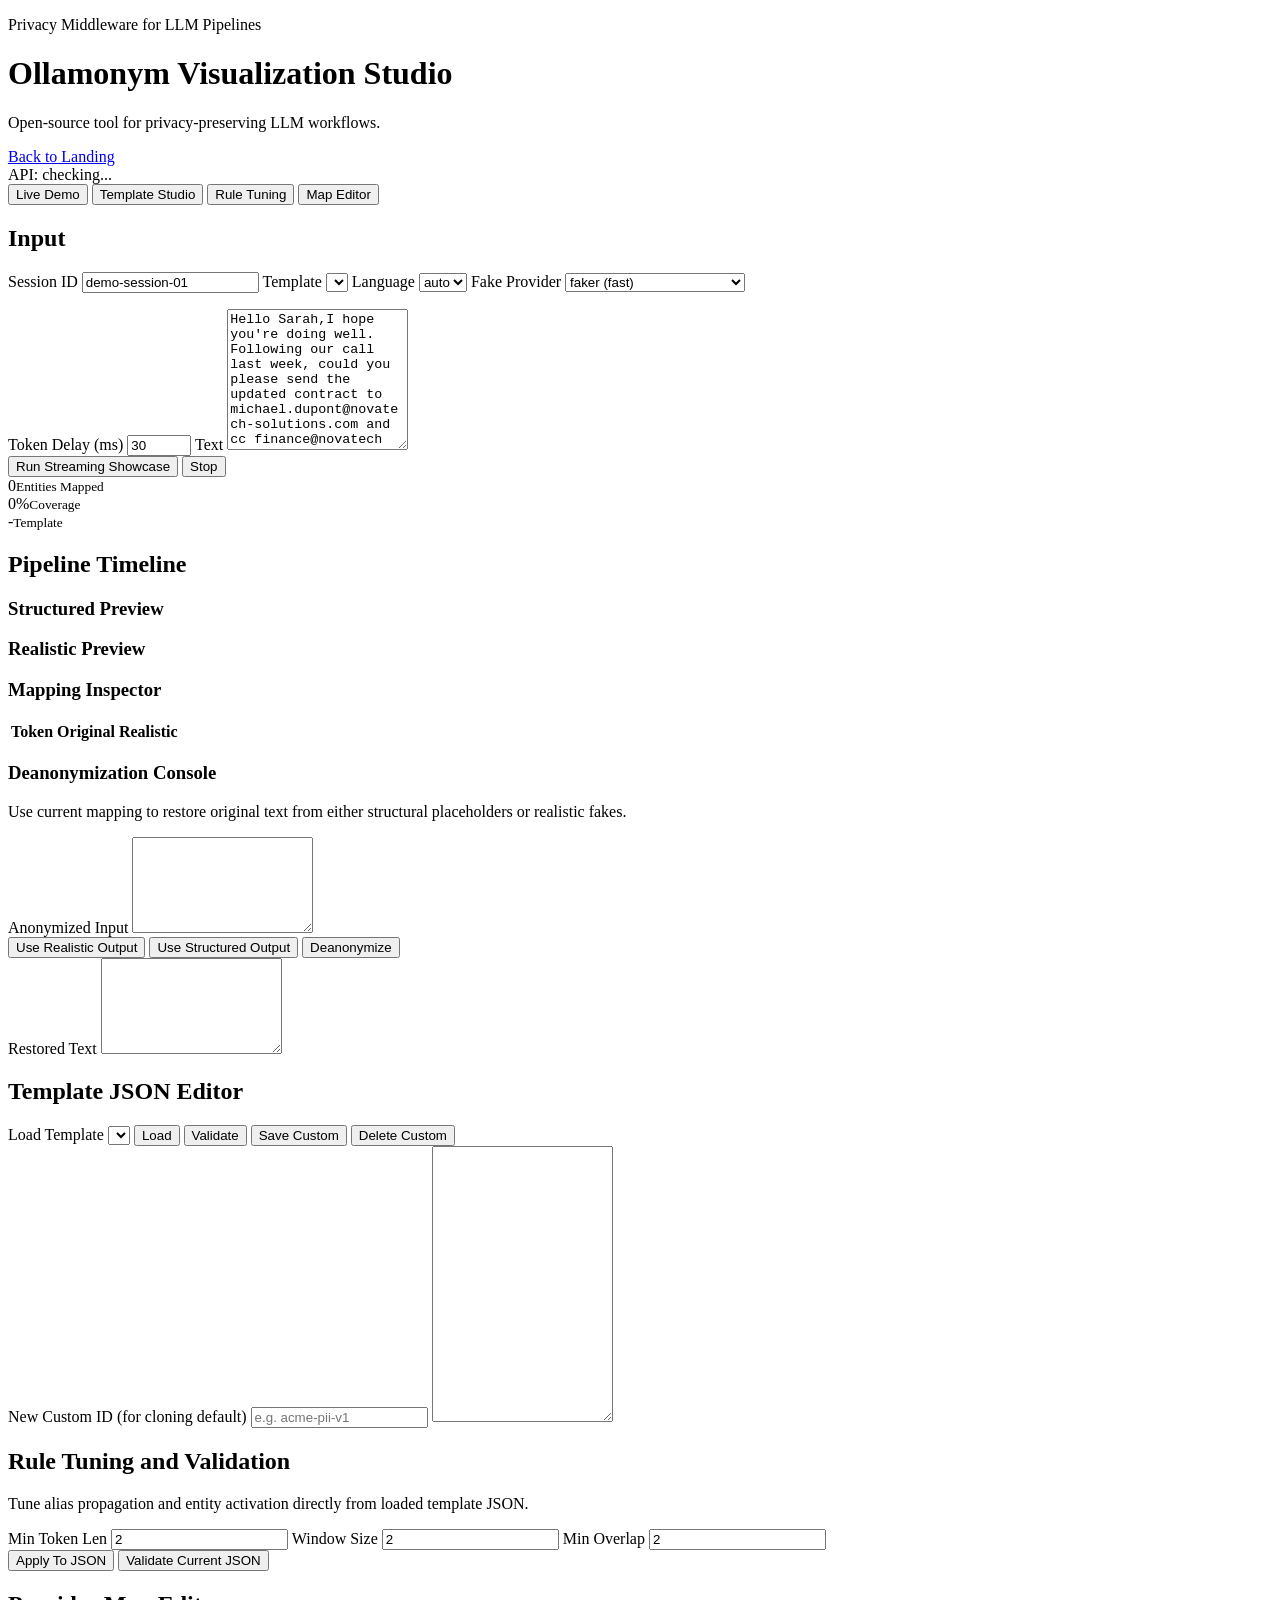
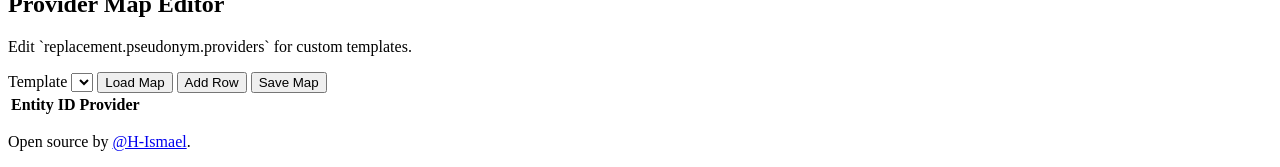
==== app/web/demo.html @ 182c86e9 "some cleaning" ====
<!DOCTYPE html>
<html lang="en">
<head>
  <meta charset="UTF-8" />
  <meta name="viewport" content="width=device-width, initial-scale=1.0" />
  <title>Ollamonym Demo Studio</title>
  <link rel="preconnect" href="https://fonts.googleapis.com">
  <link rel="preconnect" href="https://fonts.gstatic.com" crossorigin>
  <link href="https://fonts.googleapis.com/css2?family=Space+Grotesk:wght@400;500;700&family=IBM+Plex+Mono:wght@400;500&display=swap" rel="stylesheet">
  <link rel="stylesheet" href="/web/app.css?v=20260308b" />
</head>
<body>
  <div class="bg-orb orb-a"></div>
  <div class="bg-orb orb-b"></div>

  <header class="topbar">
    <div>
      <p class="eyebrow">Privacy Middleware for LLM Pipelines</p>
      <h1>Ollamonym Visualization Studio</h1>
      <p class="hint">Open-source tool for privacy-preserving LLM workflows.</p>
    </div>
    <div class="top-actions">
      <a class="btn" href="/web/index.html">Back to Landing</a>
      <div class="pill" id="health-pill">API: checking...</div>
    </div>
  </header>

  <nav class="tabs" id="tabs">
    <button class="tab active" data-tab="playground">Live Demo</button>
    <button class="tab" data-tab="templates">Template Studio</button>
    <button class="tab" data-tab="rules">Rule Tuning</button>
    <button class="tab" data-tab="maps">Map Editor</button>
  </nav>

  <main>
    <section class="panel active" id="panel-playground">
      <div class="grid-two">
        <div class="card">
          <h2>Input</h2>
          <label>Session ID <input id="session-id" value="demo-session-01" /></label>
          <label>Template <select id="template-select"></select></label>
          <label>Language
            <select id="language-select">
              <option value="auto">auto</option>
              <option value="en">en</option>
              <option value="fr">fr</option>
              <option value="ar">ar</option>
            </select>
          </label>
          <label>Fake Provider
            <select id="fake-provider">
              <option value="faker">faker (fast)</option>
              <option value="llm">llm (slower, higher latency)</option>
            </select>
          </label>
          <p id="fake-provider-note" class="hint"></p>
          <label>Token Delay (ms) <input id="token-delay" type="number" min="0" max="1000" value="30" /></label>
          <label>Text
            <textarea id="source-text" rows="9">Hello Sarah,I hope you're doing well. Following our call last week, could you please send the updated contract to michael.dupont@novatech-solutions.com and cc finance@novatech solutions.com? If there are any issues, feel free to reach me directly at +1 (415) 782-4490 or on my personal line +33 6 45 78 12 90. We’re coordinating this with Novatech Solutions Ltd. Novatech's buildings address 878,venue charles , NY ,USA.</textarea>
          </label>
          <div class="row">
            <button id="run-stream" class="btn primary">Run Streaming Showcase</button>
            <button id="stop-stream" class="btn ghost">Stop</button>
          </div>
          <div class="kpi-row">
            <div class="kpi"><span id="kpi-entities">0</span><small>Entities Mapped</small></div>
            <div class="kpi"><span id="kpi-coverage">0%</span><small>Coverage</small></div>
            <div class="kpi"><span id="kpi-template">-</span><small>Template</small></div>
          </div>
        </div>

        <div class="card timeline-card">
          <h2>Pipeline Timeline</h2>
          <div id="timeline" class="timeline"></div>
        </div>
      </div>

      <div class="grid-two previews">
        <div class="card output-card">
          <h3>Structured Preview</h3>
          <pre id="structured-output"></pre>
        </div>
        <div class="card output-card">
          <h3>Realistic Preview</h3>
          <pre id="realistic-output"></pre>
        </div>
      </div>

      <div class="card">
        <h3>Mapping Inspector</h3>
        <table id="mapping-table">
          <thead>
            <tr><th>Token</th><th>Original</th><th>Realistic</th></tr>
          </thead>
          <tbody></tbody>
        </table>
      </div>

      <div class="card">
        <h3>Deanonymization Console</h3>
        <p class="hint">Use current mapping to restore original text from either structural placeholders or realistic fakes.</p>
        <label>Anonymized Input
          <textarea id="deanon-input" rows="6"></textarea>
        </label>
        <div class="row">
          <button id="use-realistic-for-deanon" class="btn">Use Realistic Output</button>
          <button id="use-structured-for-deanon" class="btn">Use Structured Output</button>
          <button id="run-deanon" class="btn primary">Deanonymize</button>
        </div>
        <label>Restored Text
          <textarea id="deanon-output" rows="6" readonly></textarea>
        </label>
      </div>
    </section>

    <section class="panel" id="panel-templates">
      <div class="card">
        <h2>Template JSON Editor</h2>
        <div class="row">
          <label>Load Template <select id="editor-template-select"></select></label>
          <button id="load-template" class="btn">Load</button>
          <button id="validate-template" class="btn">Validate</button>
          <button id="save-template" class="btn primary">Save Custom</button>
          <button id="delete-template" class="btn danger">Delete Custom</button>
        </div>
        <label>New Custom ID (for cloning default)
          <input id="new-template-id" placeholder="e.g. acme-pii-v1" />
        </label>
        <textarea id="template-json" rows="18"></textarea>
        <pre id="template-status" class="status"></pre>
      </div>
    </section>

    <section class="panel" id="panel-rules">
      <div class="card">
        <h2>Rule Tuning and Validation</h2>
        <p>Tune alias propagation and entity activation directly from loaded template JSON.</p>
        <div class="grid-three">
          <label>Min Token Len <input id="rule-min-token" type="number" min="1" value="2" /></label>
          <label>Window Size <input id="rule-window" type="number" min="1" value="2" /></label>
          <label>Min Overlap <input id="rule-overlap" type="number" min="1" value="2" /></label>
        </div>
        <div id="entity-toggles" class="chips"></div>
        <div class="row">
          <button id="apply-rules" class="btn">Apply To JSON</button>
          <button id="validate-rules" class="btn primary">Validate Current JSON</button>
        </div>
        <pre id="rules-status" class="status"></pre>
      </div>
    </section>

    <section class="panel" id="panel-maps">
      <div class="card">
        <h2>Provider Map Editor</h2>
        <p>Edit `replacement.pseudonym.providers` for custom templates.</p>
        <div class="row">
          <label>Template <select id="map-template-select"></select></label>
          <button id="load-map" class="btn">Load Map</button>
          <button id="add-map-row" class="btn">Add Row</button>
          <button id="save-map" class="btn primary">Save Map</button>
        </div>
        <table id="map-table">
          <thead>
            <tr><th>Entity ID</th><th>Provider</th><th></th></tr>
          </thead>
          <tbody></tbody>
        </table>
        <pre id="map-status" class="status"></pre>
      </div>
    </section>
  </main>
  <footer class="site-footer pad">
    <p>
      Open source by
      <a href="https://github.com/H-Ismael" target="_blank" rel="noopener noreferrer">@H-Ismael</a>.
    </p>
  </footer>

  <script src="/web/app.js?v=20260308b"></script>
</body>
</html>
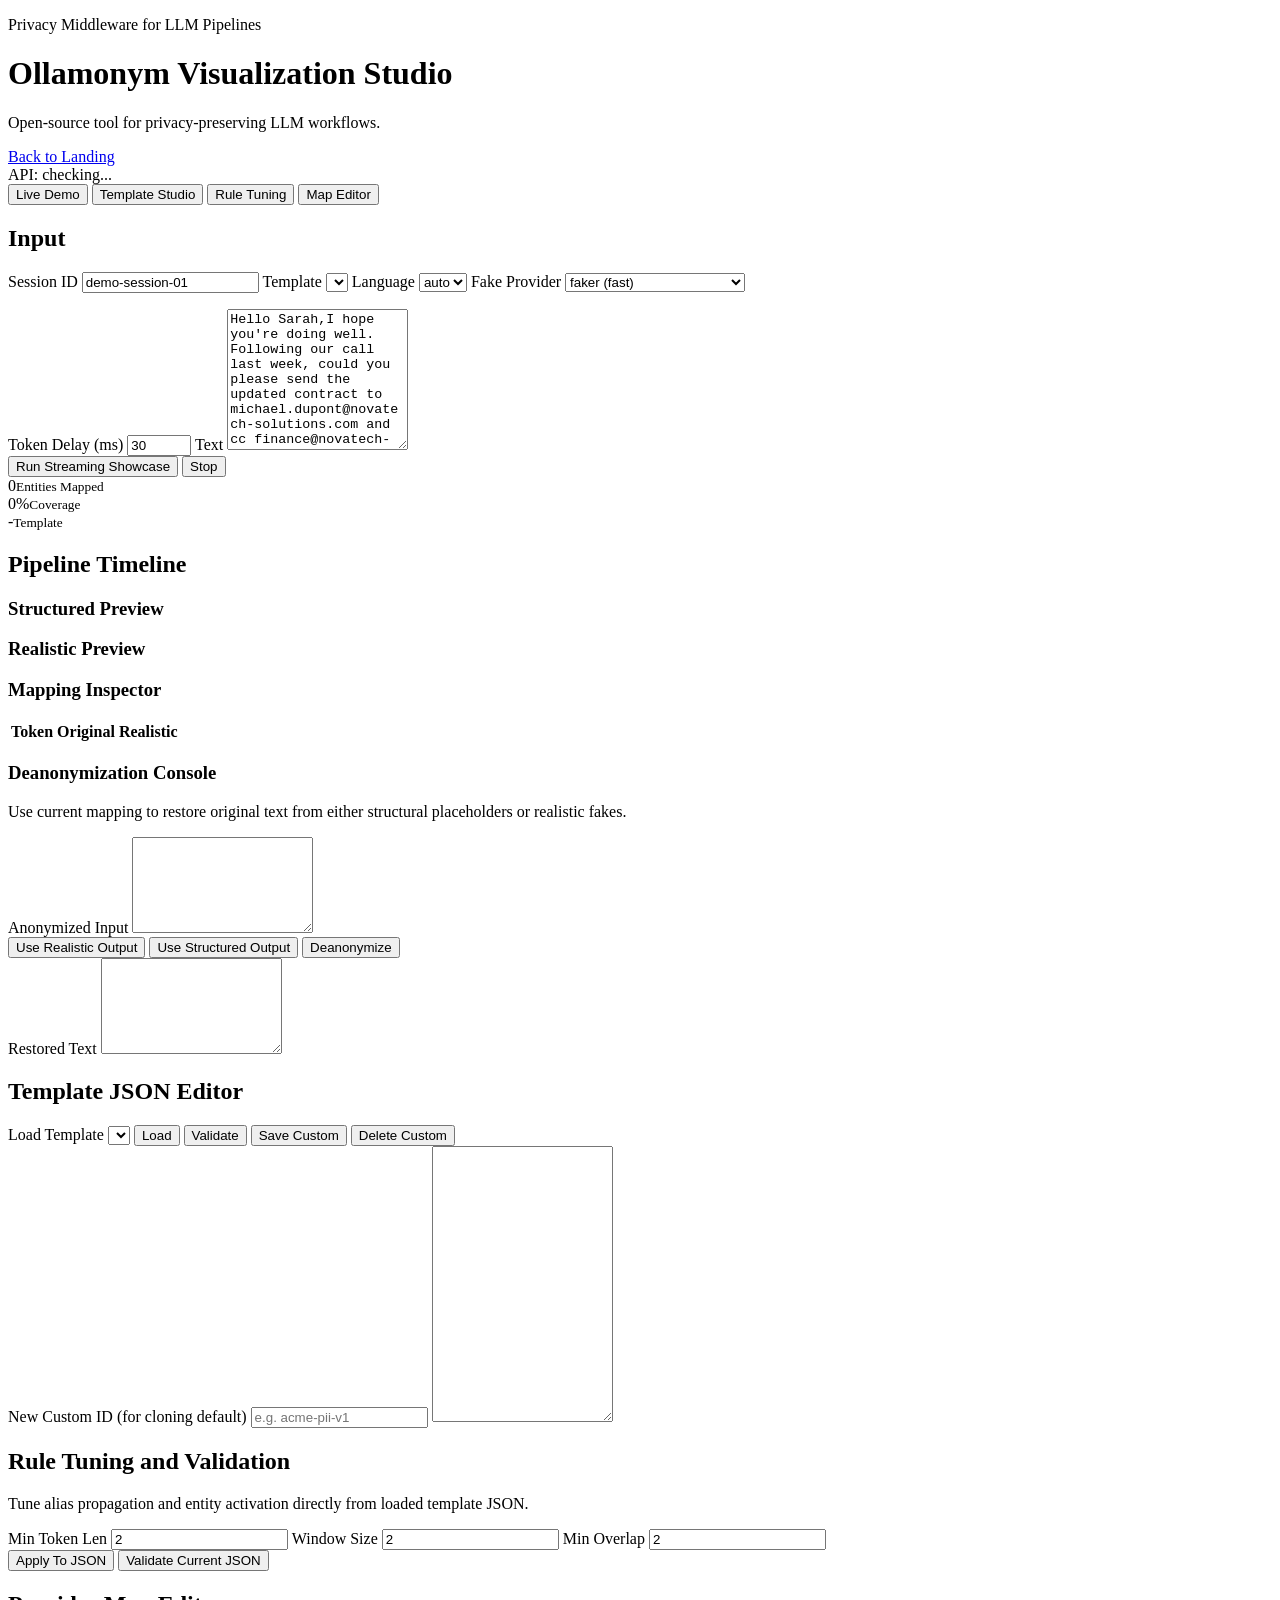
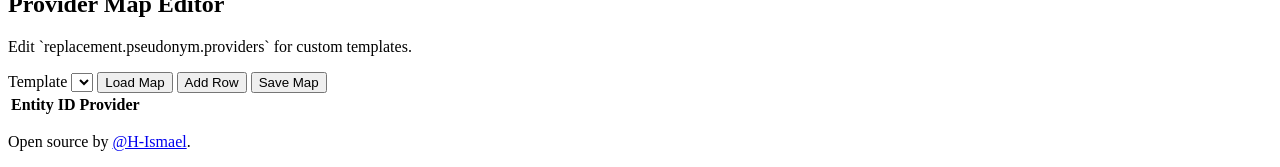
==== commit 0de33afa: "quick fix of token display" ====
--- a/app/web/demo.html
+++ b/app/web/demo.html
@@ -56,7 +56,7 @@
           <p id="fake-provider-note" class="hint"></p>
           <label>Token Delay (ms) <input id="token-delay" type="number" min="0" max="1000" value="30" /></label>
           <label>Text
-            <textarea id="source-text" rows="9">Hello Sarah,I hope you're doing well. Following our call last week, could you please send the updated contract to michael.dupont@novatech-solutions.com and cc finance@novatech solutions.com? If there are any issues, feel free to reach me directly at +1 (415) 782-4490 or on my personal line +33 6 45 78 12 90. We’re coordinating this with Novatech Solutions Ltd. Novatech's buildings address 878,venue charles , NY ,USA.</textarea>
+            <textarea id="source-text" rows="9">Hello Sarah,I hope you're doing well. Following our call last week, could you please send the updated contract to michael.dupont@novatech-solutions.com and cc finance@novatech-solutions.com? If there are any issues, feel free to reach me directly at +1 (415) 782-4490 or on my personal line +33 6 45 78 12 90. We’re coordinating this with Novatech Solutions Ltd. Novatech's buildings address 878,venue charles , NY ,USA.</textarea>
           </label>
           <div class="row">
             <button id="run-stream" class="btn primary">Run Streaming Showcase</button>
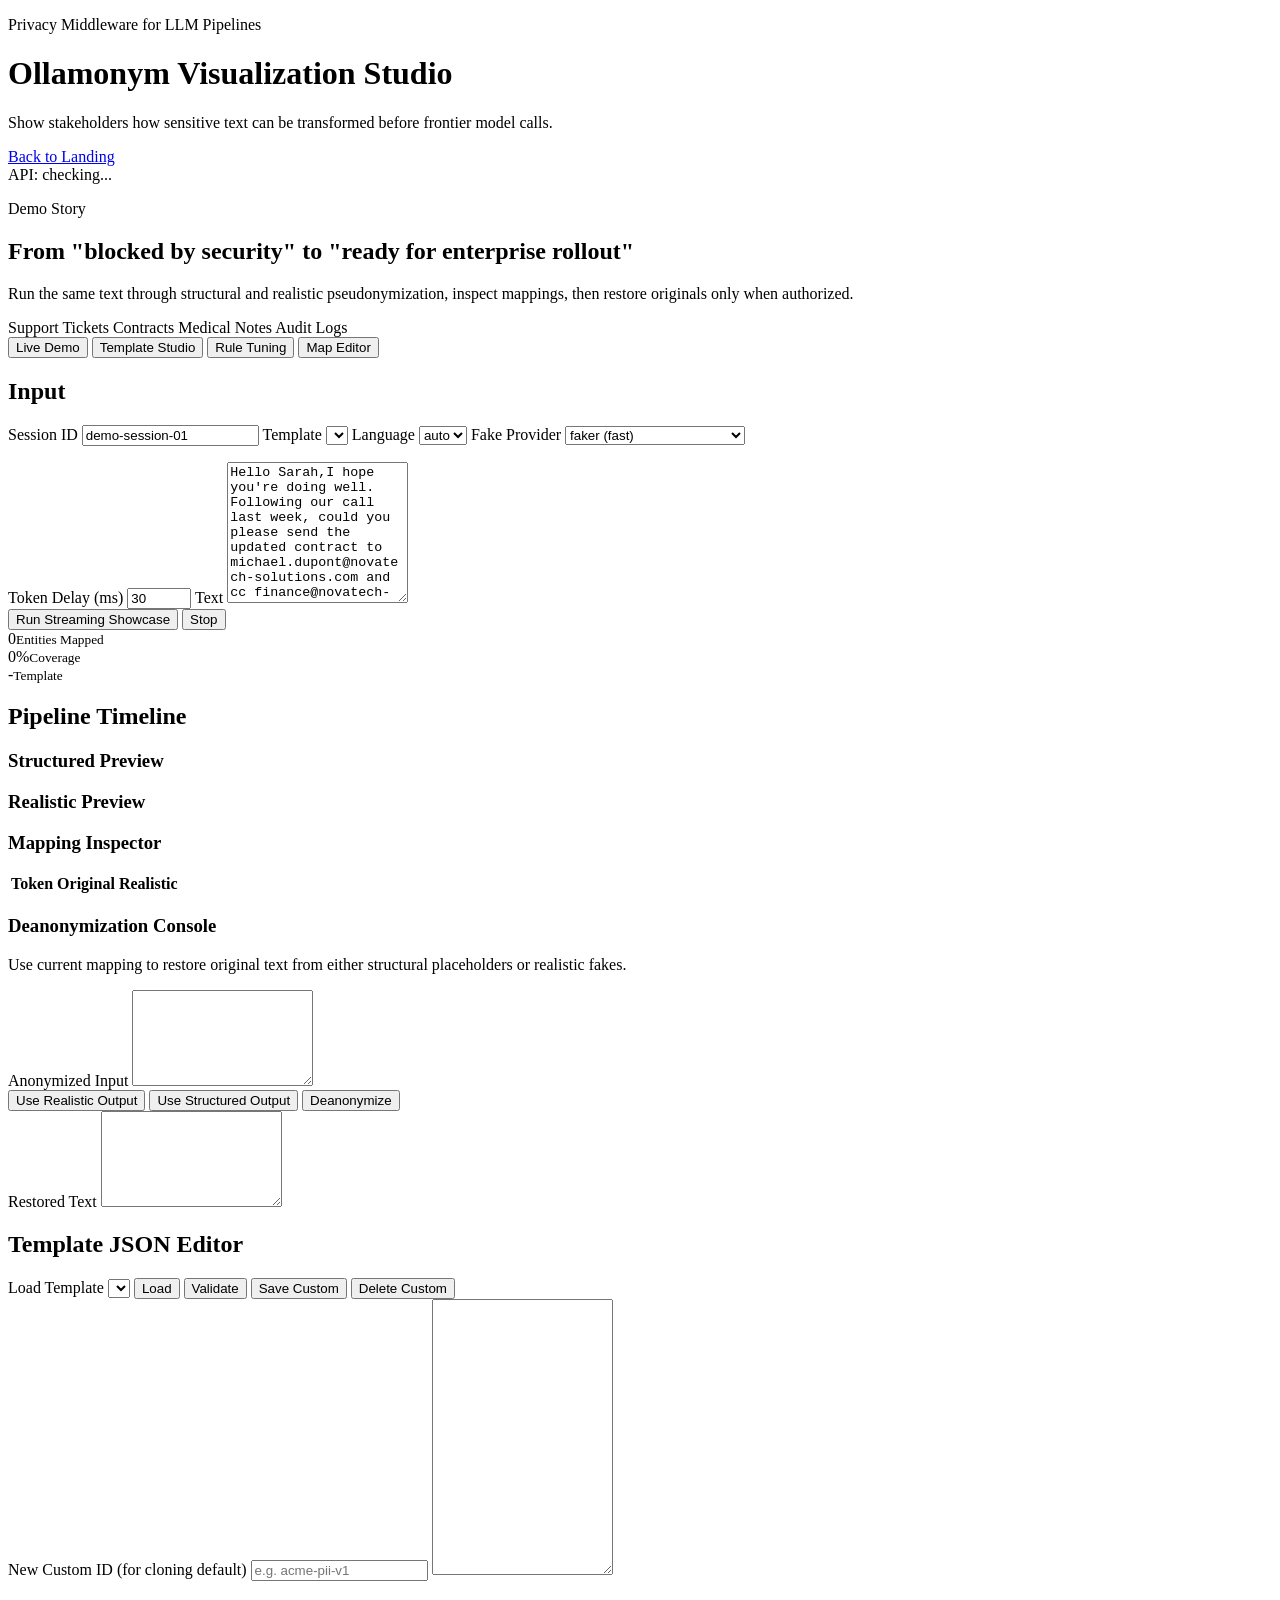
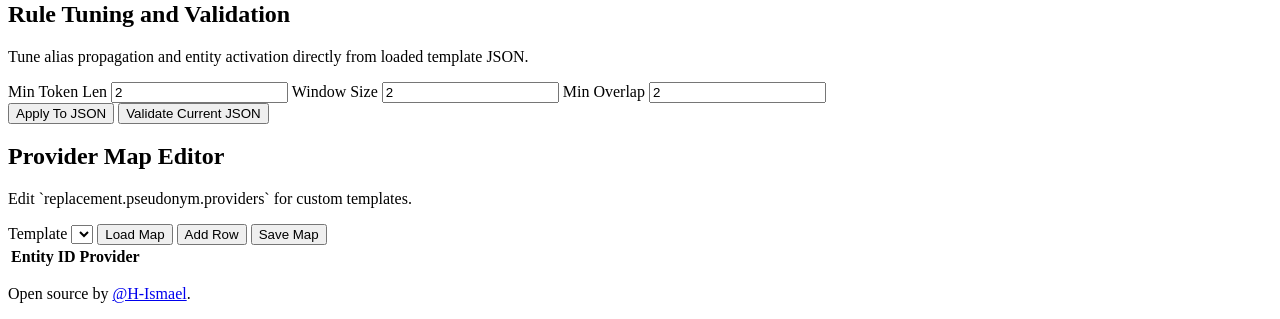
==== commit d54802f0: "UI refactore" ====
--- a/app/web/demo.html
+++ b/app/web/demo.html
@@ -7,7 +7,7 @@
   <link rel="preconnect" href="https://fonts.googleapis.com">
   <link rel="preconnect" href="https://fonts.gstatic.com" crossorigin>
   <link href="https://fonts.googleapis.com/css2?family=Space+Grotesk:wght@400;500;700&family=IBM+Plex+Mono:wght@400;500&display=swap" rel="stylesheet">
-  <link rel="stylesheet" href="/web/app.css?v=20260308b" />
+  <link rel="stylesheet" href="/web/app.css?v=20260310-ui2" />
 </head>
 <body>
   <div class="bg-orb orb-a"></div>
@@ -17,13 +17,27 @@
     <div>
       <p class="eyebrow">Privacy Middleware for LLM Pipelines</p>
       <h1>Ollamonym Visualization Studio</h1>
-      <p class="hint">Open-source tool for privacy-preserving LLM workflows.</p>
+      <p class="hint">Show stakeholders how sensitive text can be transformed before frontier model calls.</p>
     </div>
     <div class="top-actions">
       <a class="btn" href="/web/index.html">Back to Landing</a>
       <div class="pill" id="health-pill">API: checking...</div>
     </div>
   </header>
+
+  <section class="demo-rail">
+    <article class="card demo-rail-card">
+      <p class="eyebrow">Demo Story</p>
+      <h2>From "blocked by security" to "ready for enterprise rollout"</h2>
+      <p class="hint">Run the same text through structural and realistic pseudonymization, inspect mappings, then restore originals only when authorized.</p>
+      <div class="demo-tags">
+        <span>Support Tickets</span>
+        <span>Contracts</span>
+        <span>Medical Notes</span>
+        <span>Audit Logs</span>
+      </div>
+    </article>
+  </section>
 
   <nav class="tabs" id="tabs">
     <button class="tab active" data-tab="playground">Live Demo</button>
@@ -176,6 +190,6 @@
     </p>
   </footer>
 
-  <script src="/web/app.js?v=20260308b"></script>
+  <script src="/web/app.js?v=20260310-ui1"></script>
 </body>
 </html>
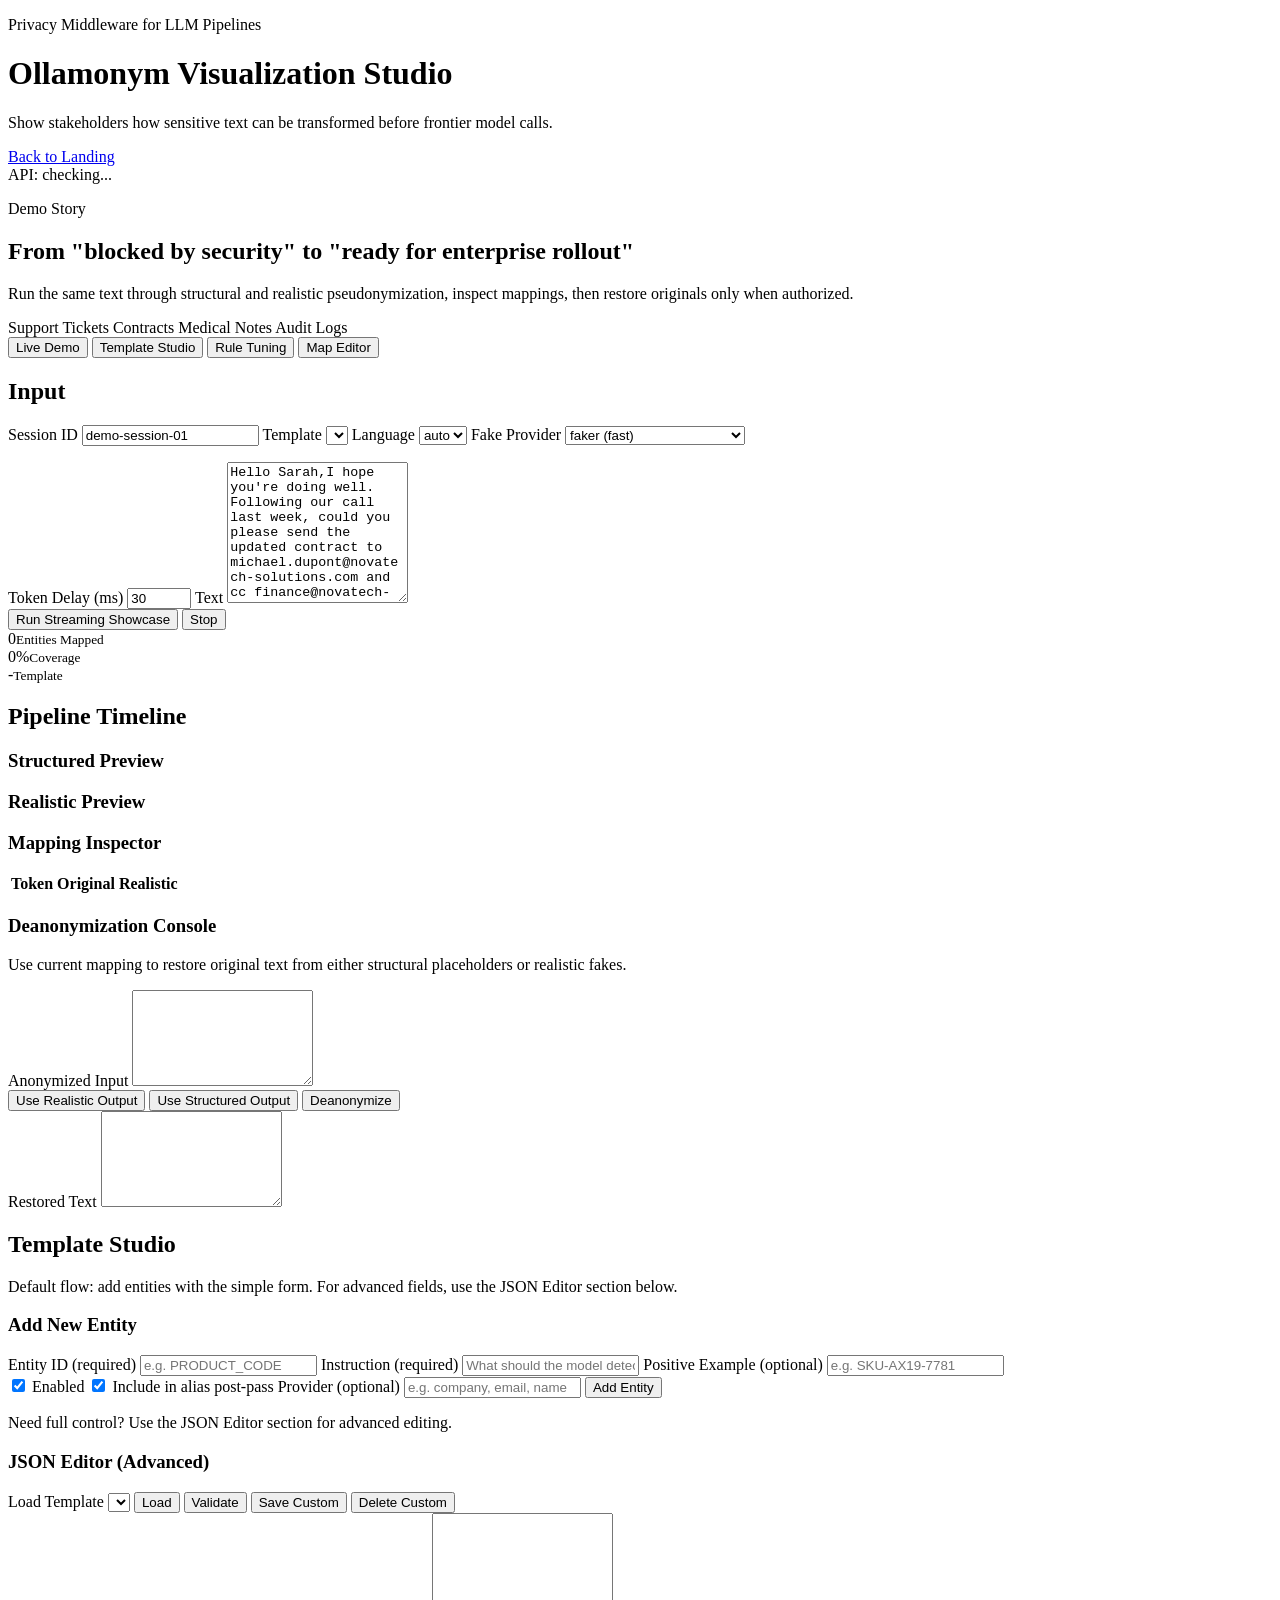
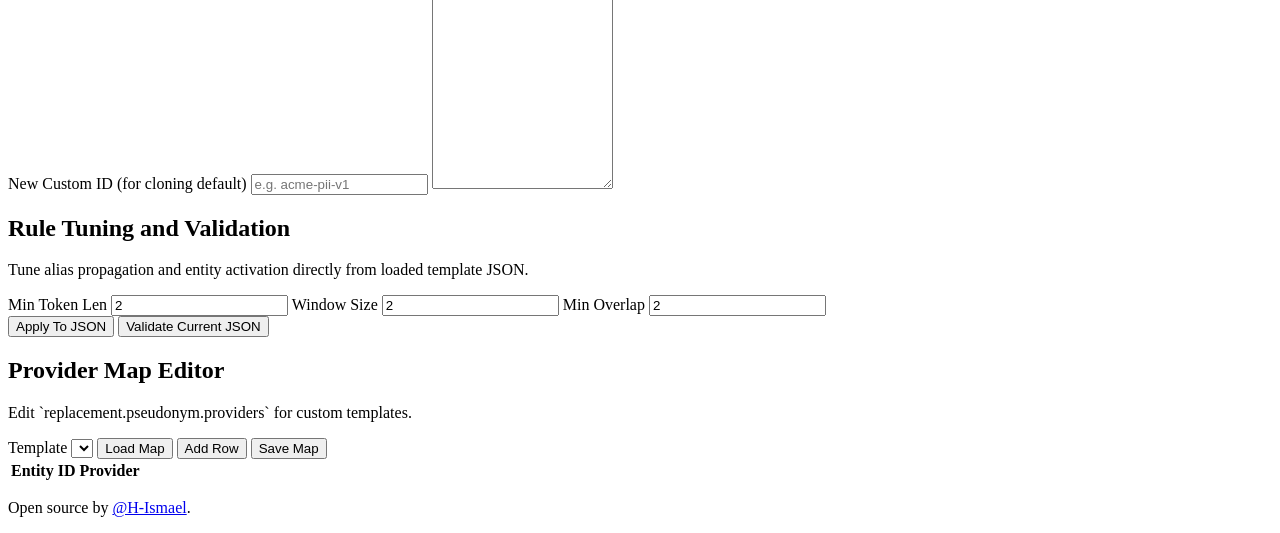
==== commit 673094d8: "added + entity with ease" ====
--- a/app/web/demo.html
+++ b/app/web/demo.html
@@ -7,7 +7,7 @@
   <link rel="preconnect" href="https://fonts.googleapis.com">
   <link rel="preconnect" href="https://fonts.gstatic.com" crossorigin>
   <link href="https://fonts.googleapis.com/css2?family=Space+Grotesk:wght@400;500;700&family=IBM+Plex+Mono:wght@400;500&display=swap" rel="stylesheet">
-  <link rel="stylesheet" href="/web/app.css?v=20260310-ui2" />
+  <link rel="stylesheet" href="/web/app.css?v=20260310-ui3" />
 </head>
 <body>
   <div class="bg-orb orb-a"></div>
@@ -129,7 +129,32 @@
 
     <section class="panel" id="panel-templates">
       <div class="card">
-        <h2>Template JSON Editor</h2>
+        <h2>Template Studio</h2>
+        <p class="hint">Default flow: add entities with the simple form. For advanced fields, use the JSON Editor section below.</p>
+        <div class="entity-quick-add">
+          <h3>Add New Entity</h3>
+          <div class="grid-three">
+            <label>Entity ID (required)
+              <input id="quick-entity-id" placeholder="e.g. PRODUCT_CODE" />
+            </label>
+            <label>Instruction (required)
+              <input id="quick-entity-instructions" placeholder="What should the model detect?" />
+            </label>
+            <label>Positive Example (optional)
+              <input id="quick-entity-example" placeholder="e.g. SKU-AX19-7781" />
+            </label>
+          </div>
+          <div class="row">
+            <label class="inline-check"><input id="quick-entity-enable" type="checkbox" checked /> Enabled</label>
+            <label class="inline-check"><input id="quick-entity-add-postpass" type="checkbox" checked /> Include in alias post-pass</label>
+            <label>Provider (optional)
+              <input id="quick-entity-provider" placeholder="e.g. company, email, name" />
+            </label>
+            <button id="add-entity-quick" class="btn primary">Add Entity</button>
+          </div>
+          <p class="hint">Need full control? Use the JSON Editor section for advanced editing.</p>
+        </div>
+        <h3>JSON Editor (Advanced)</h3>
         <div class="row">
           <label>Load Template <select id="editor-template-select"></select></label>
           <button id="load-template" class="btn">Load</button>
@@ -190,6 +215,6 @@
     </p>
   </footer>
 
-  <script src="/web/app.js?v=20260310-ui1"></script>
+  <script src="/web/app.js?v=20260310-ui2"></script>
 </body>
 </html>
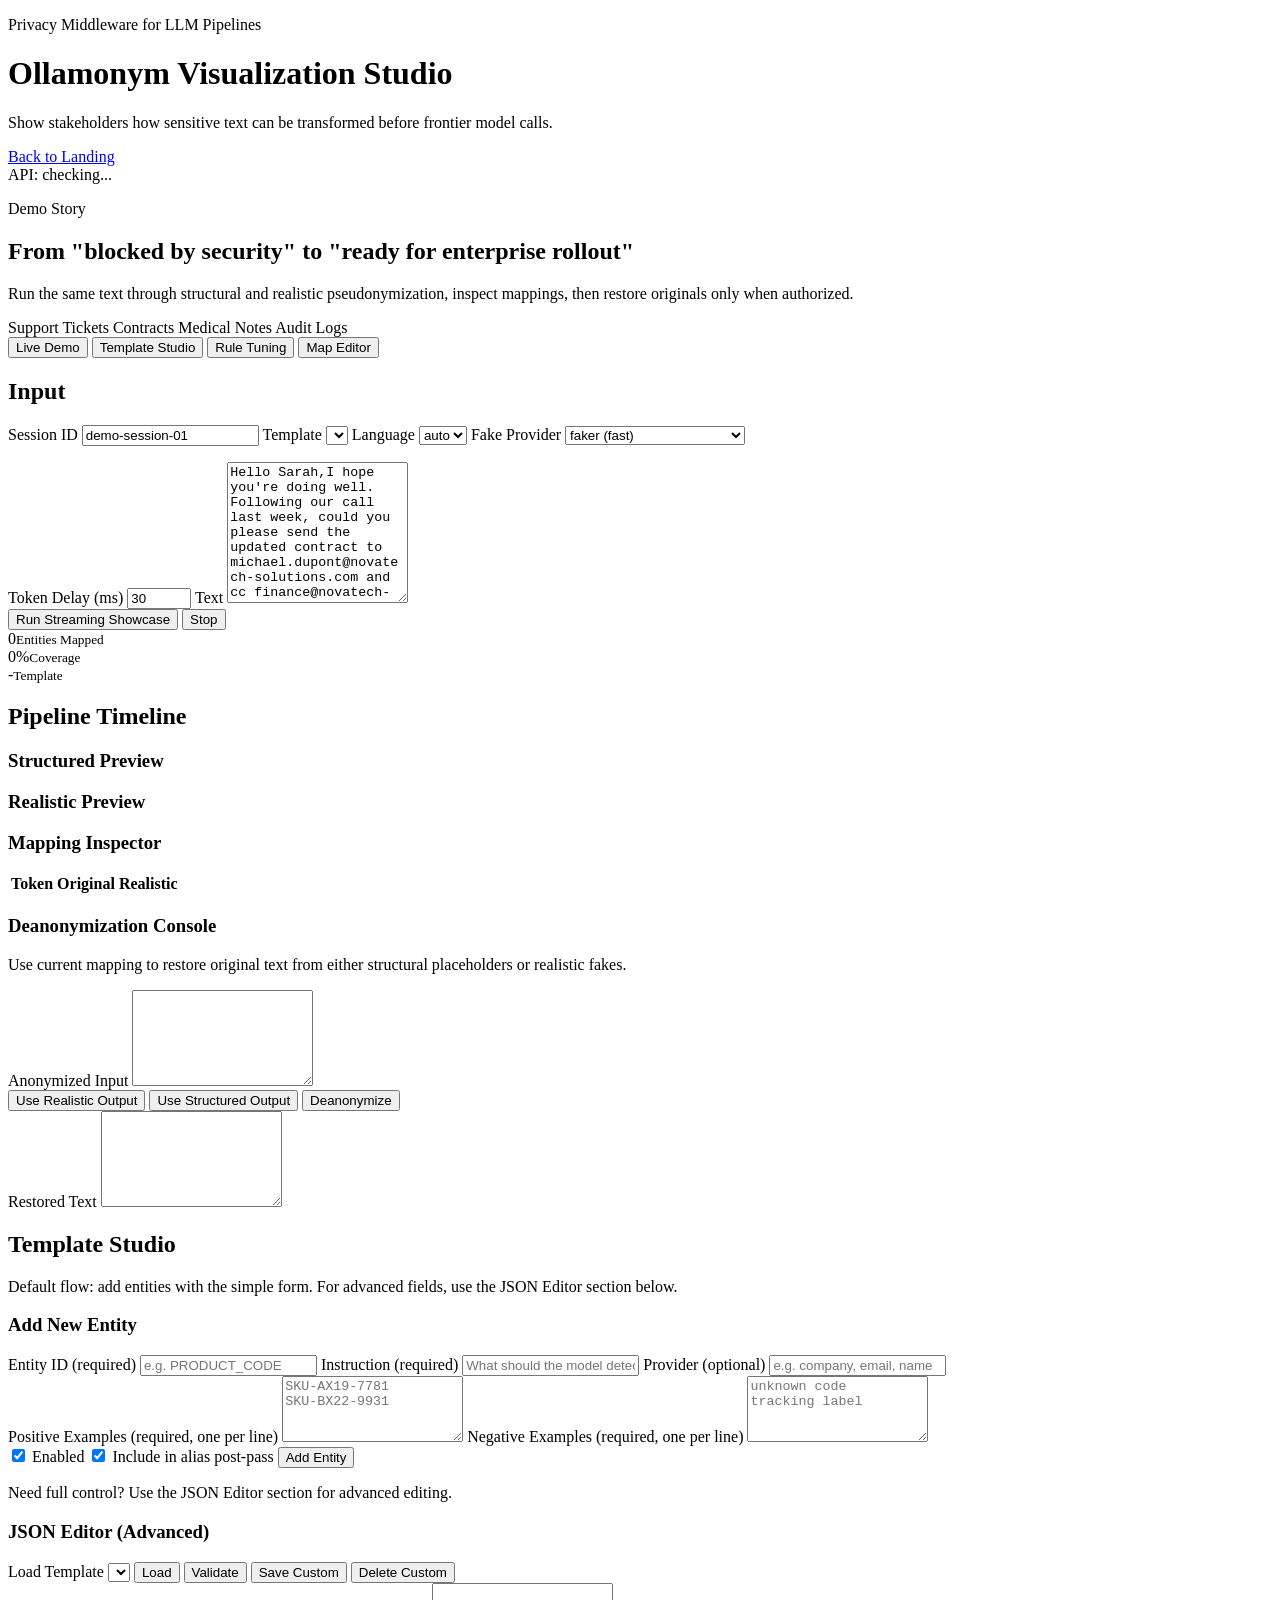
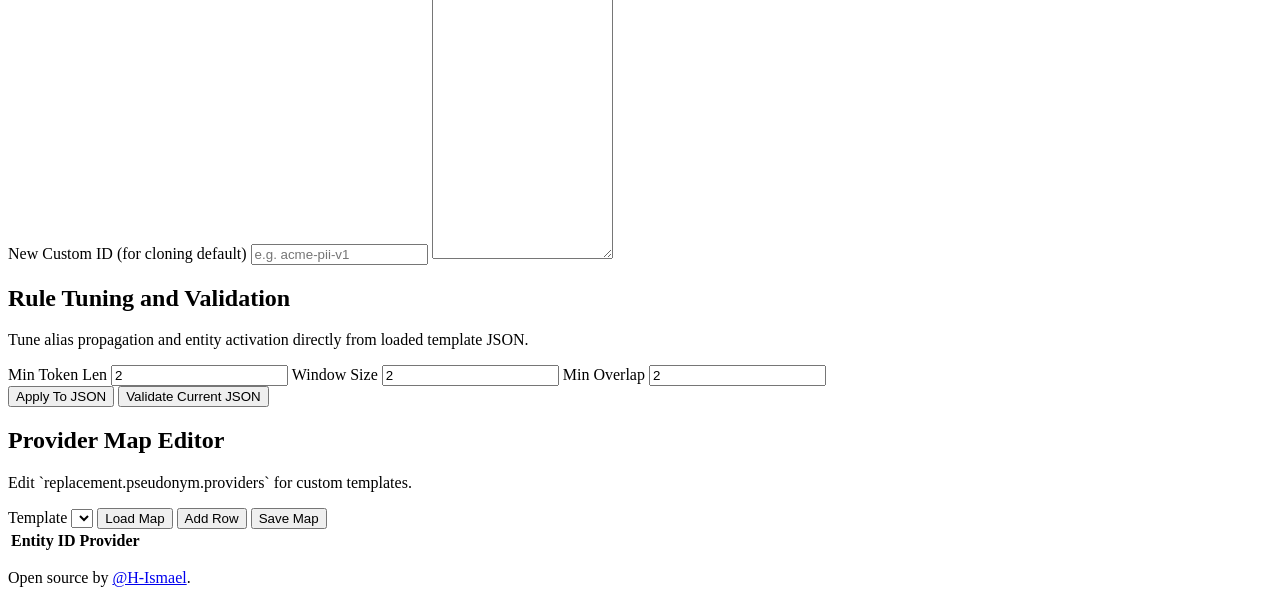
==== commit e96fd26d: "latest" ====
--- a/app/web/demo.html
+++ b/app/web/demo.html
@@ -140,16 +140,21 @@
             <label>Instruction (required)
               <input id="quick-entity-instructions" placeholder="What should the model detect?" />
             </label>
-            <label>Positive Example (optional)
-              <input id="quick-entity-example" placeholder="e.g. SKU-AX19-7781" />
+            <label>Provider (optional)
+              <input id="quick-entity-provider" placeholder="e.g. company, email, name" />
+            </label>
+          </div>
+          <div class="grid-two">
+            <label>Positive Examples (required, one per line)
+              <textarea id="quick-entity-positive-examples" rows="4" placeholder="SKU-AX19-7781&#10;SKU-BX22-9931"></textarea>
+            </label>
+            <label>Negative Examples (required, one per line)
+              <textarea id="quick-entity-negative-examples" rows="4" placeholder="unknown code&#10;tracking label"></textarea>
             </label>
           </div>
           <div class="row">
             <label class="inline-check"><input id="quick-entity-enable" type="checkbox" checked /> Enabled</label>
             <label class="inline-check"><input id="quick-entity-add-postpass" type="checkbox" checked /> Include in alias post-pass</label>
-            <label>Provider (optional)
-              <input id="quick-entity-provider" placeholder="e.g. company, email, name" />
-            </label>
             <button id="add-entity-quick" class="btn primary">Add Entity</button>
           </div>
           <p class="hint">Need full control? Use the JSON Editor section for advanced editing.</p>
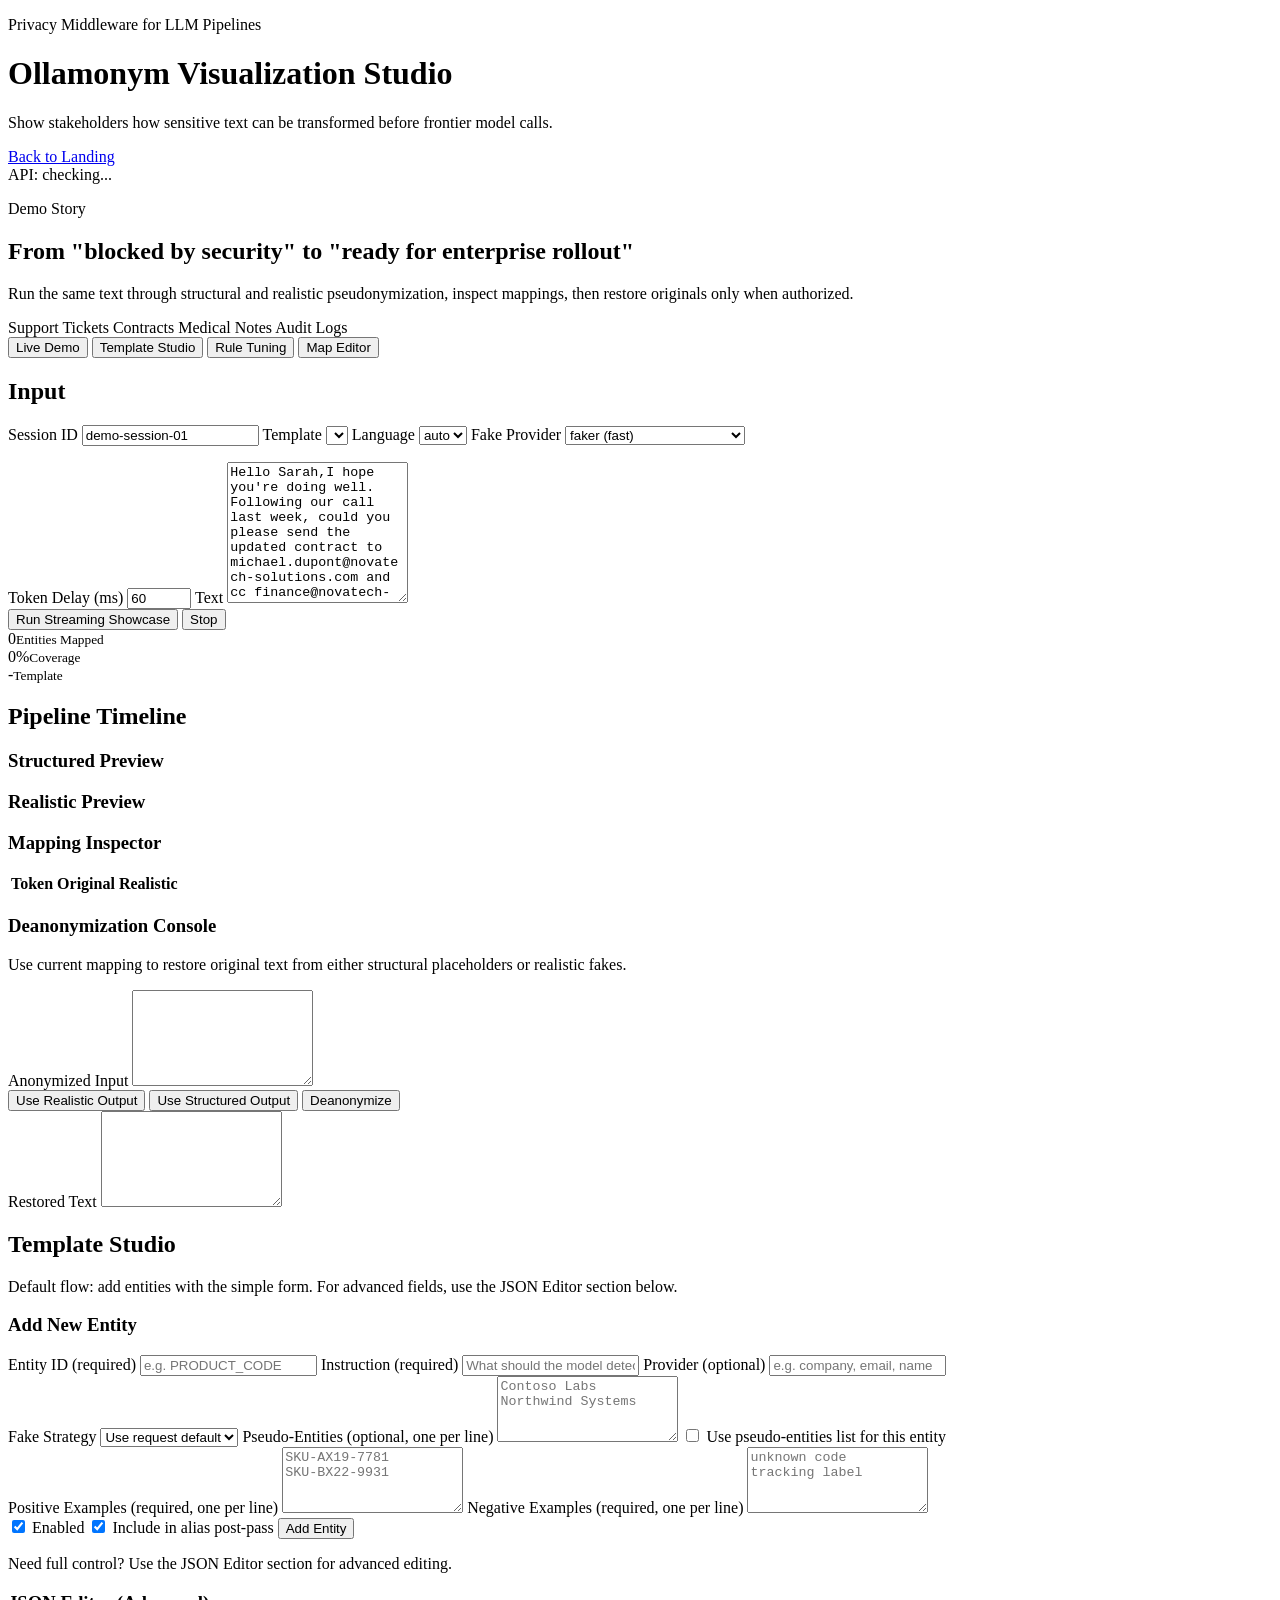
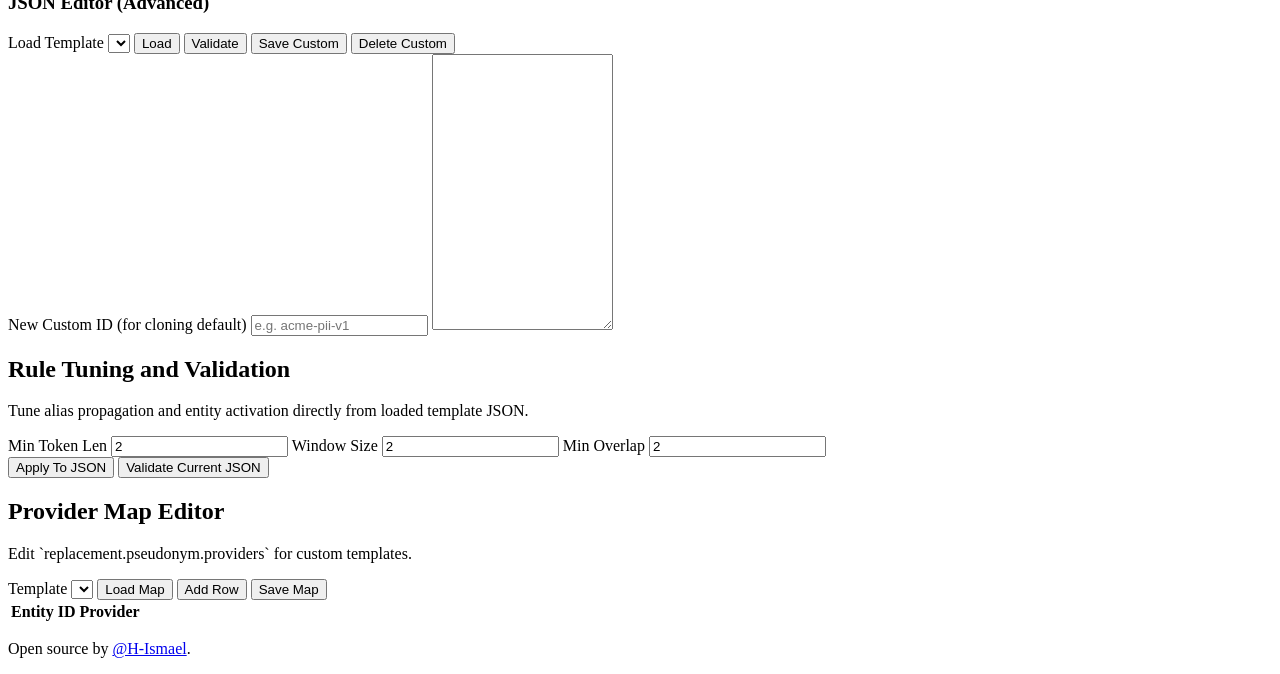
==== commit b7acee40: "warm up requests and black and white themes" ====
--- a/app/web/demo.html
+++ b/app/web/demo.html
@@ -68,7 +68,7 @@
             </select>
           </label>
           <p id="fake-provider-note" class="hint"></p>
-          <label>Token Delay (ms) <input id="token-delay" type="number" min="0" max="1000" value="30" /></label>
+          <label>Token Delay (ms) <input id="token-delay" type="number" min="0" max="1000" value="60" /></label>
           <label>Text
             <textarea id="source-text" rows="9">Hello Sarah,I hope you're doing well. Following our call last week, could you please send the updated contract to michael.dupont@novatech-solutions.com and cc finance@novatech-solutions.com? If there are any issues, feel free to reach me directly at +1 (415) 782-4490 or on my personal line +33 6 45 78 12 90. We’re coordinating this with Novatech Solutions Ltd. Novatech's buildings address 878,venue charles , NY ,USA.</textarea>
           </label>
@@ -144,6 +144,19 @@
               <input id="quick-entity-provider" placeholder="e.g. company, email, name" />
             </label>
           </div>
+          <div class="grid-three">
+            <label>Fake Strategy
+              <select id="quick-entity-fake-provider">
+                <option value="">Use request default</option>
+                <option value="faker">Force faker</option>
+                <option value="llm">Force llm</option>
+              </select>
+            </label>
+            <label>Pseudo-Entities (optional, one per line)
+              <textarea id="quick-entity-pseudo-entities" rows="4" placeholder="Contoso Labs&#10;Northwind Systems"></textarea>
+            </label>
+            <label class="inline-check"><input id="quick-entity-use-pseudo" type="checkbox" /> Use pseudo-entities list for this entity</label>
+          </div>
           <div class="grid-two">
             <label>Positive Examples (required, one per line)
               <textarea id="quick-entity-positive-examples" rows="4" placeholder="SKU-AX19-7781&#10;SKU-BX22-9931"></textarea>
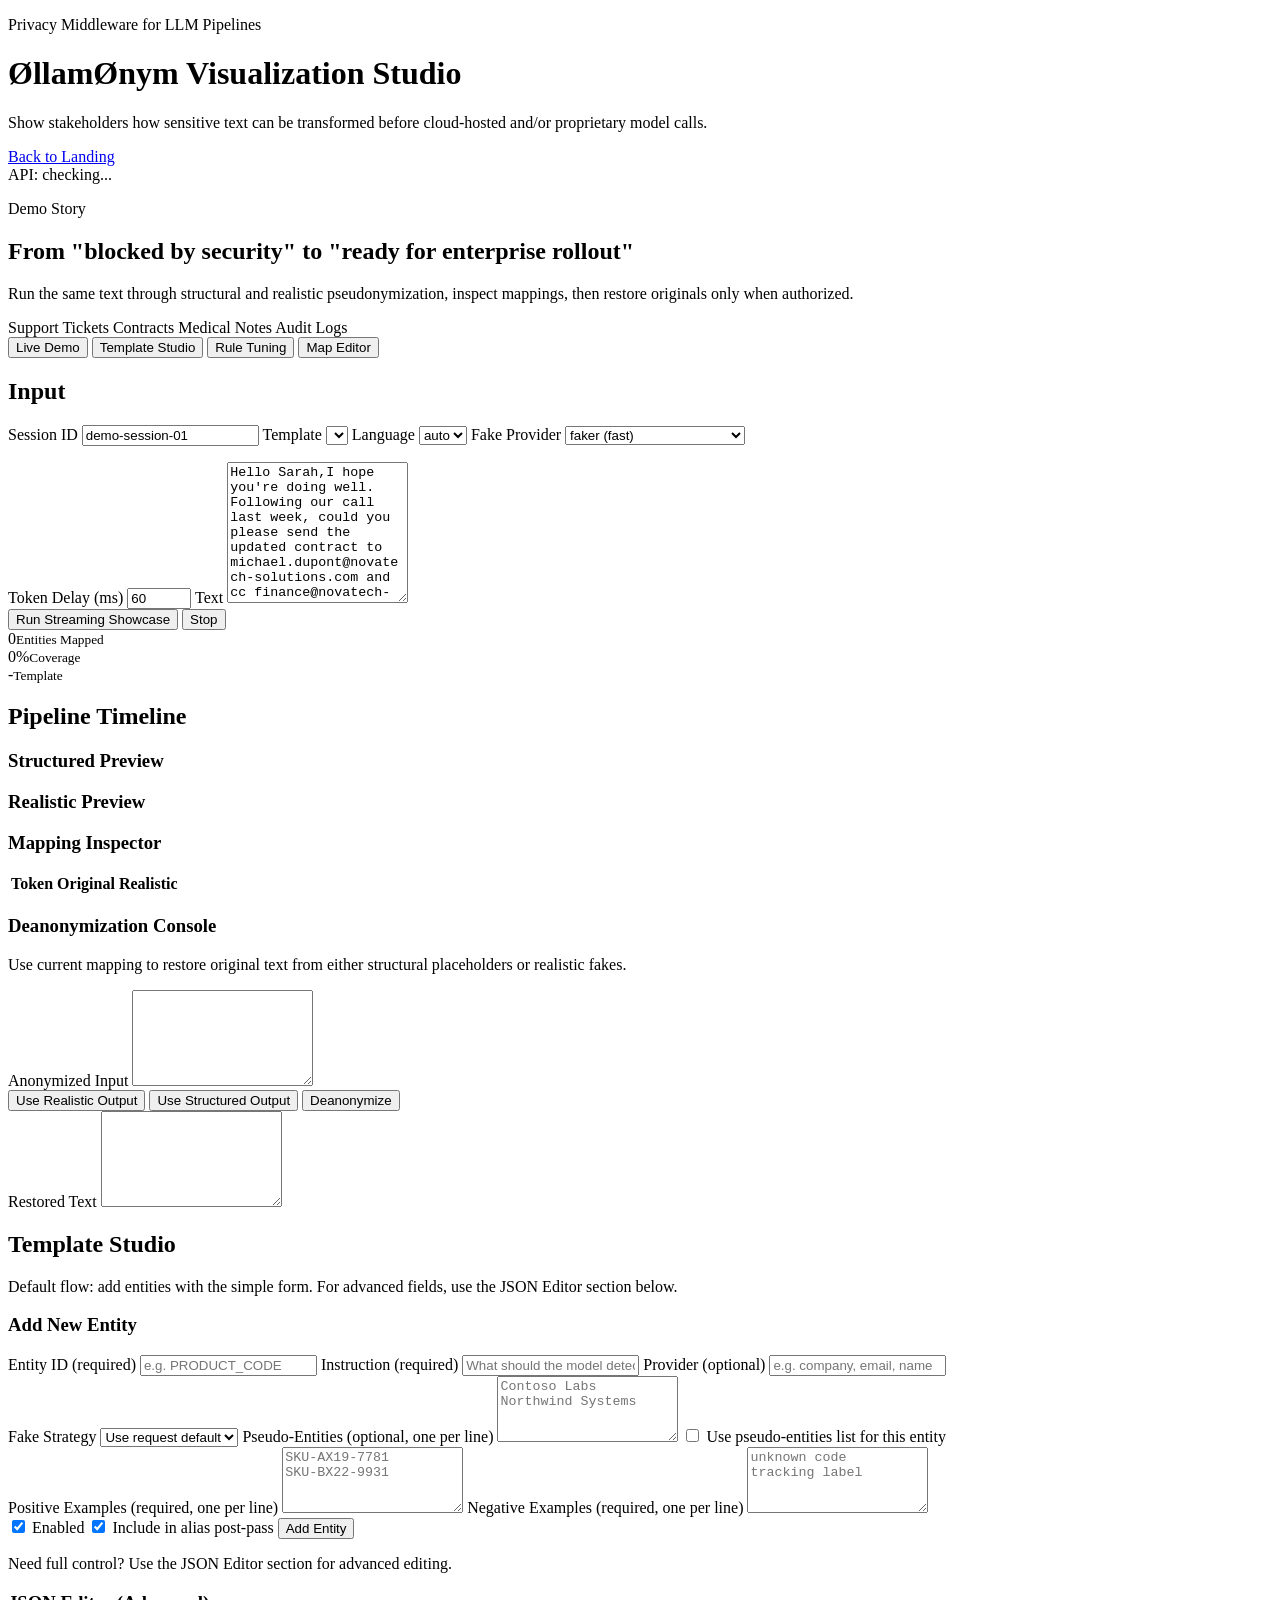
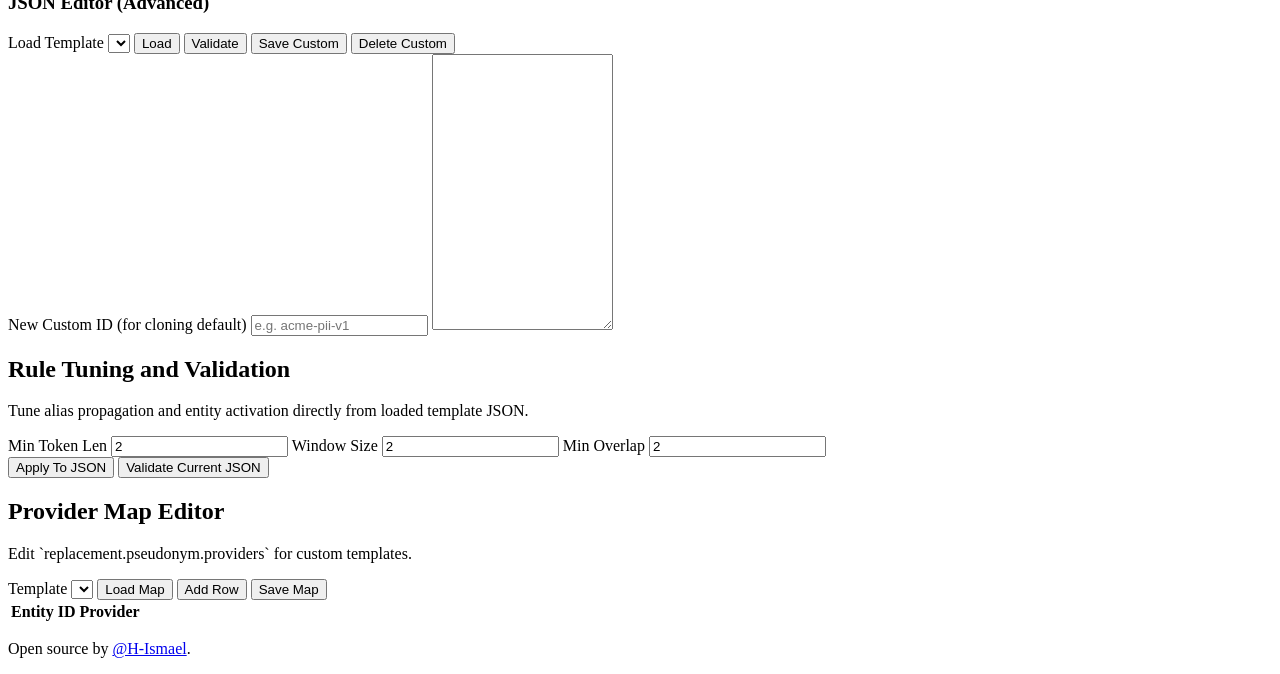
==== commit 14c24d58: "red ui addition" ====
--- a/app/web/demo.html
+++ b/app/web/demo.html
@@ -3,21 +3,21 @@
 <head>
   <meta charset="UTF-8" />
   <meta name="viewport" content="width=device-width, initial-scale=1.0" />
-  <title>Ollamonym Demo Studio</title>
+  <title>ØllamØnym Demo Studio</title>
   <link rel="preconnect" href="https://fonts.googleapis.com">
   <link rel="preconnect" href="https://fonts.gstatic.com" crossorigin>
   <link href="https://fonts.googleapis.com/css2?family=Space+Grotesk:wght@400;500;700&family=IBM+Plex+Mono:wght@400;500&display=swap" rel="stylesheet">
-  <link rel="stylesheet" href="/web/app.css?v=20260310-ui3" />
+  <link rel="stylesheet" href="/web/app.css?v=20260315-ui10" />
 </head>
-<body>
+<body class="demo-body">
   <div class="bg-orb orb-a"></div>
   <div class="bg-orb orb-b"></div>
 
   <header class="topbar">
     <div>
-      <p class="eyebrow">Privacy Middleware for LLM Pipelines</p>
-      <h1>Ollamonym Visualization Studio</h1>
-      <p class="hint">Show stakeholders how sensitive text can be transformed before frontier model calls.</p>
+      <p class="eyebrow"><span class="blood-red">Privacy Middleware for LLM Pipelines</span></p>
+      <h1><span class="blood-red">ØllamØnym</span> Visualization Studio</h1>
+      <p class="hint">Show stakeholders how sensitive text can be transformed before cloud-hosted and/or <span class="blood-red">proprietary</span> model calls.</p>
     </div>
     <div class="top-actions">
       <a class="btn" href="/web/index.html">Back to Landing</a>
